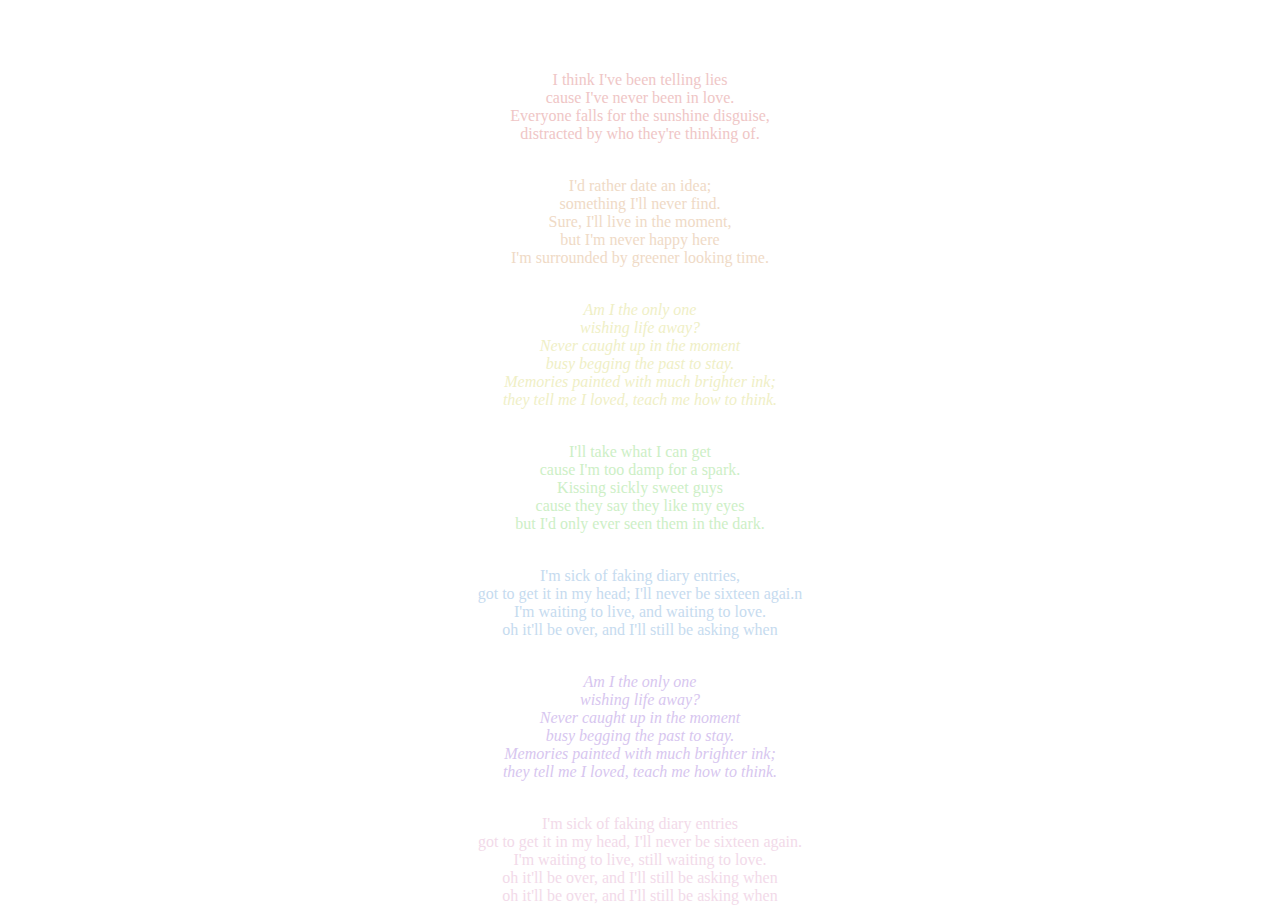
==== when.html @ a15a06fa "xASxd" ====
<!doctype html>
<html lang="en">
<head>
  <meta charset="UTF-8">
  <title>when</title>
  <link rel="stylesheet" href="style.css">
</head>
<body>
	<center>
	<h1 class="whitef">when</h1><br>
		<div class="redf">
			<p>I think I've been telling lies</p>
			<p>cause I've never been in love.</p>
			<p>Everyone falls for the sunshine disguise,</p>
			<p>distracted by who they're thinking of.</p><br>
		</div>
		<div class="orangef">
			<p>I'd rather date an idea;</p>
			<p>something I'll never find.</p>
			<p>Sure, I'll live in the moment,</p>
			<p>but I'm never happy here</p>
			<p>I'm surrounded by greener looking time.</p><br>
		</div>
		<div class="yellowf">
			<p><em>Am I the only one</p>
			<p>wishing life away?</p>
			<p>Never caught up in the moment</p>
			<p>busy begging the past to stay.</p>
			<p>Memories painted with much brighter ink;</p>
			<p>they tell me I loved, teach me how to think.</em></p><br>
		</div>
		<div class="greenf">
			<p>I'll take what I can get</p>
			<p>cause I'm too damp for a spark.</p>
			<p>Kissing sickly sweet guys</p>
			<p>cause they say they like my eyes</p>
			<p>but I'd only ever seen them in the dark.</p><br>
		</div>
		<div class="bluef">
			<p>I'm sick of faking diary entries,</p>
			<p>got to get it in my head; I'll never be sixteen agai.n</p>
			<p>I'm waiting to live, and waiting to love.</p>
			<p>oh it'll be over, and I'll still be asking when</p><br>
		</div>
		<div class="purplef">
			<p><em>Am I the only one</p>
			<p>wishing life away?</p>
			<p>Never caught up in the moment</p>
			<p>busy begging the past to stay.</p>
			<p>Memories painted with much brighter ink;</p>
			<p>they tell me I loved, teach me how to think.</em></p><br>
		</div>
		<div class="pinkf ">
			<p>I'm sick of faking diary entries</p>
			<p>got to get it in my head, I'll never be sixteen again.</p>
			<p>I'm waiting to live, still waiting to love.</p>
			<p>oh it'll be over, and I'll still be asking when</p>
			<p>oh it'll be over, and I'll still be asking when</p>
		<div>
	</center>
</body>
</html>
---- style.css ----
.whitef{
	color: white;
}
.redf{
	color: #efc6c6;
}
.orangef{
	color: #efdac6;
}
.yellowf{
	color: #efefc6;
}
.greenf{
	color: #cdefc6;
}
.bluef{
	color: #c6dbef;
}
.purplef{
	color: #d7c6ef;
}
.pinkf{
	color: #f2dae9;
}
body{
	background-image: url("media/rain.jpg");
}
p, h1{
    line-height: 2px;
}
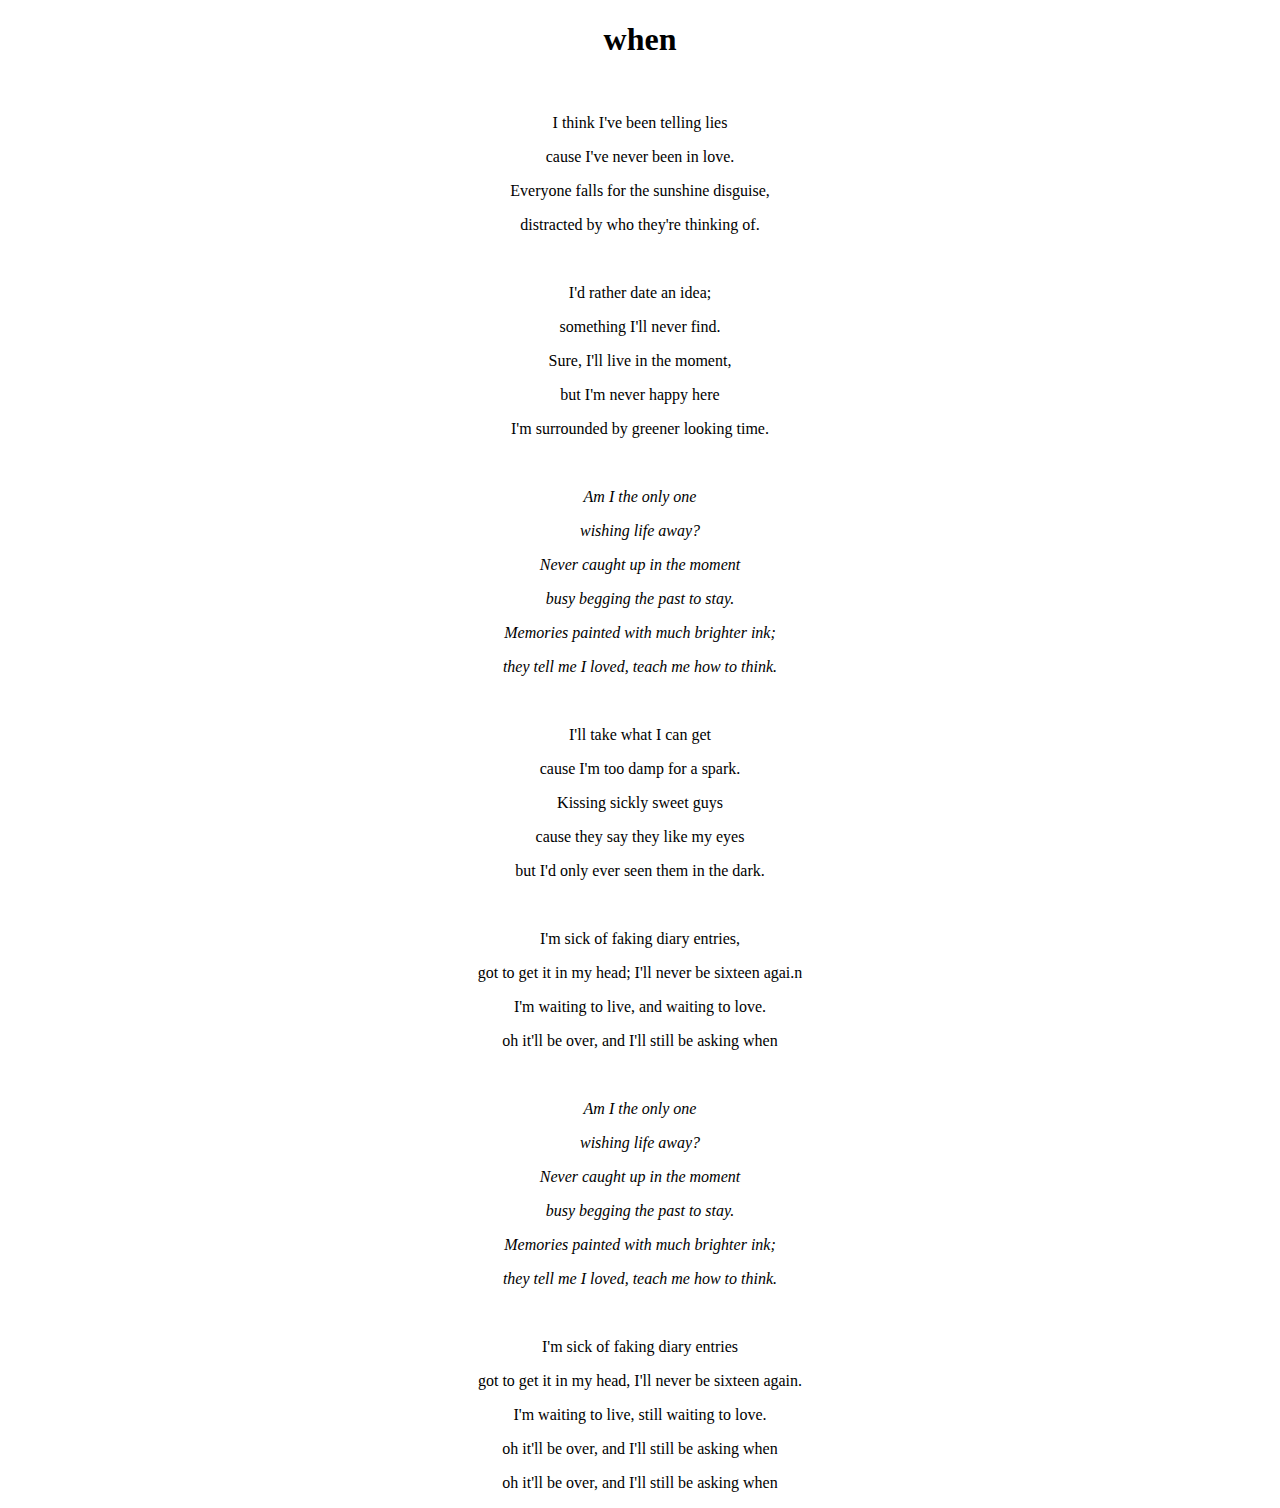
==== commit a8e03a34: "CDGFS" ====
--- a/when.html
+++ b/when.html
@@ -3,7 +3,7 @@
 <head>
   <meta charset="UTF-8">
   <title>when</title>
-  <link rel="stylesheet" href="style.css">
+  <link rel="stylesheet" href="style2.css">
 </head>
 <body>
 	<center>
